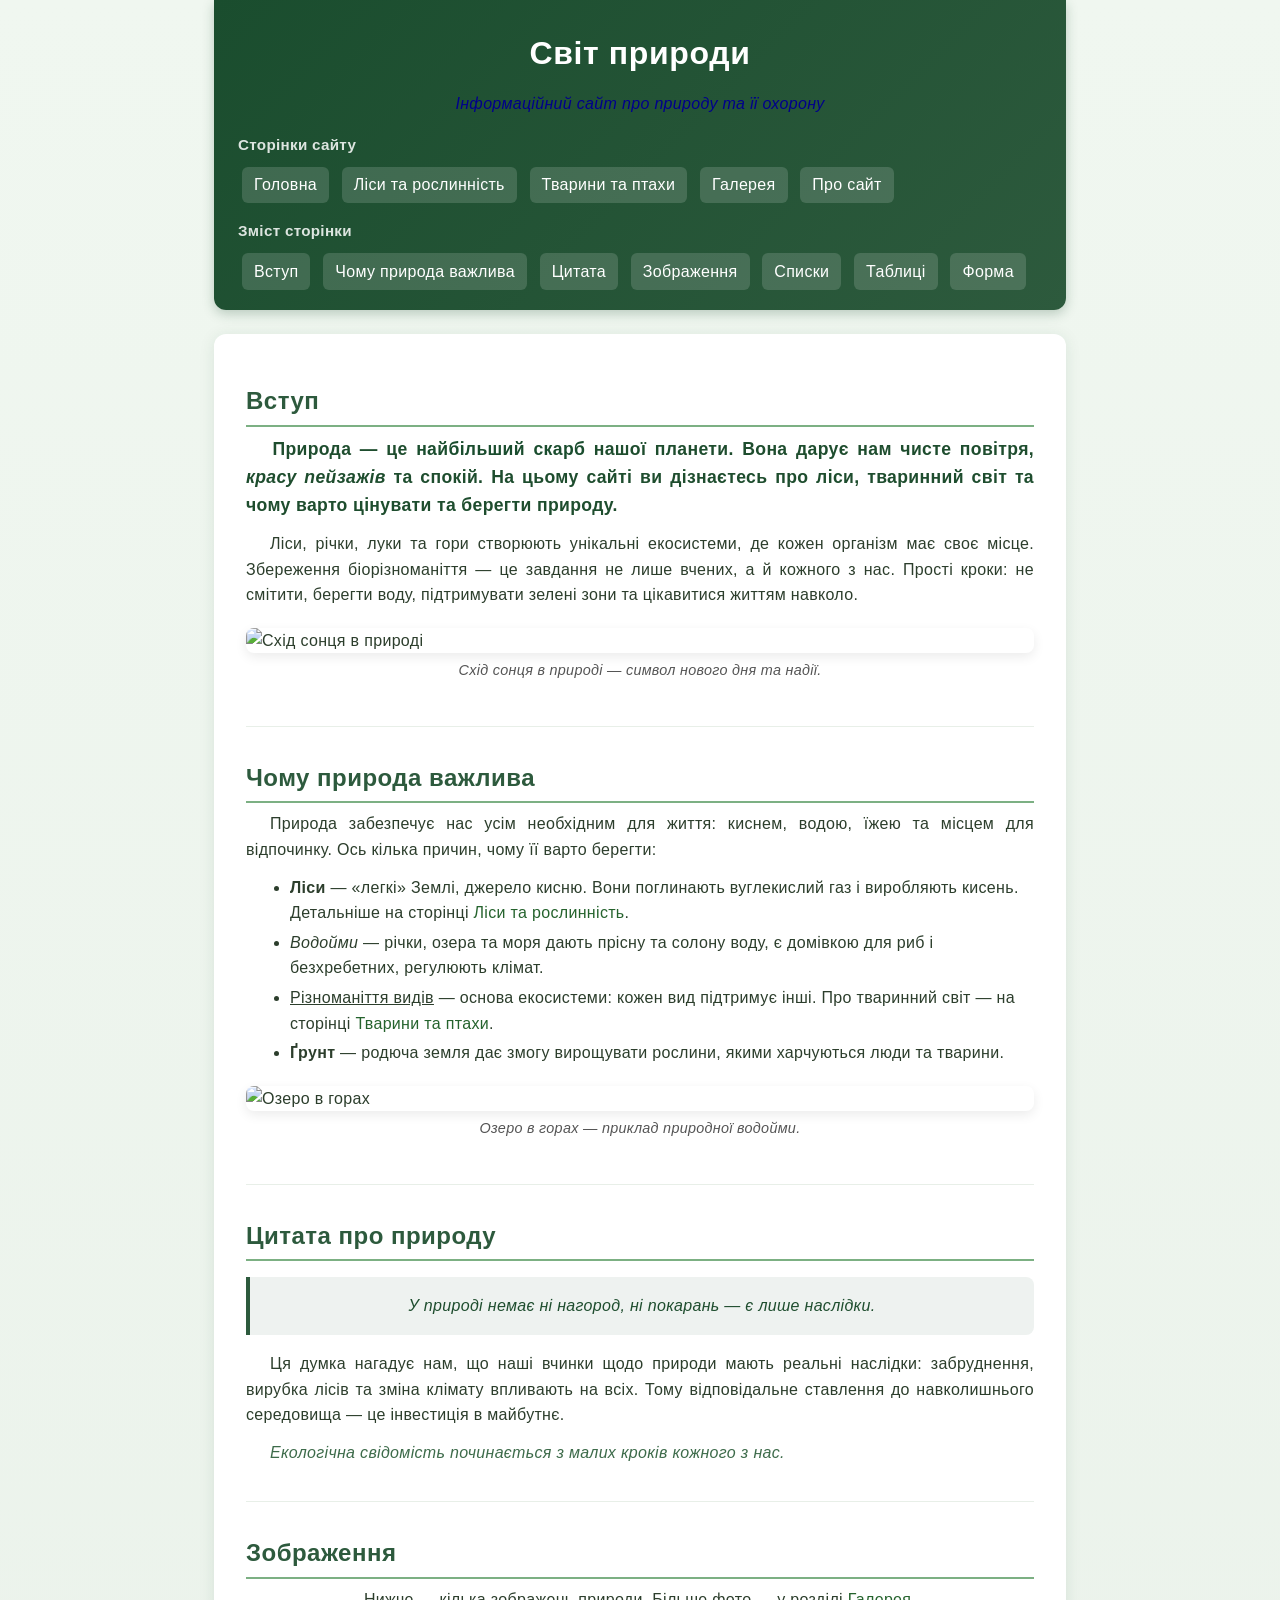
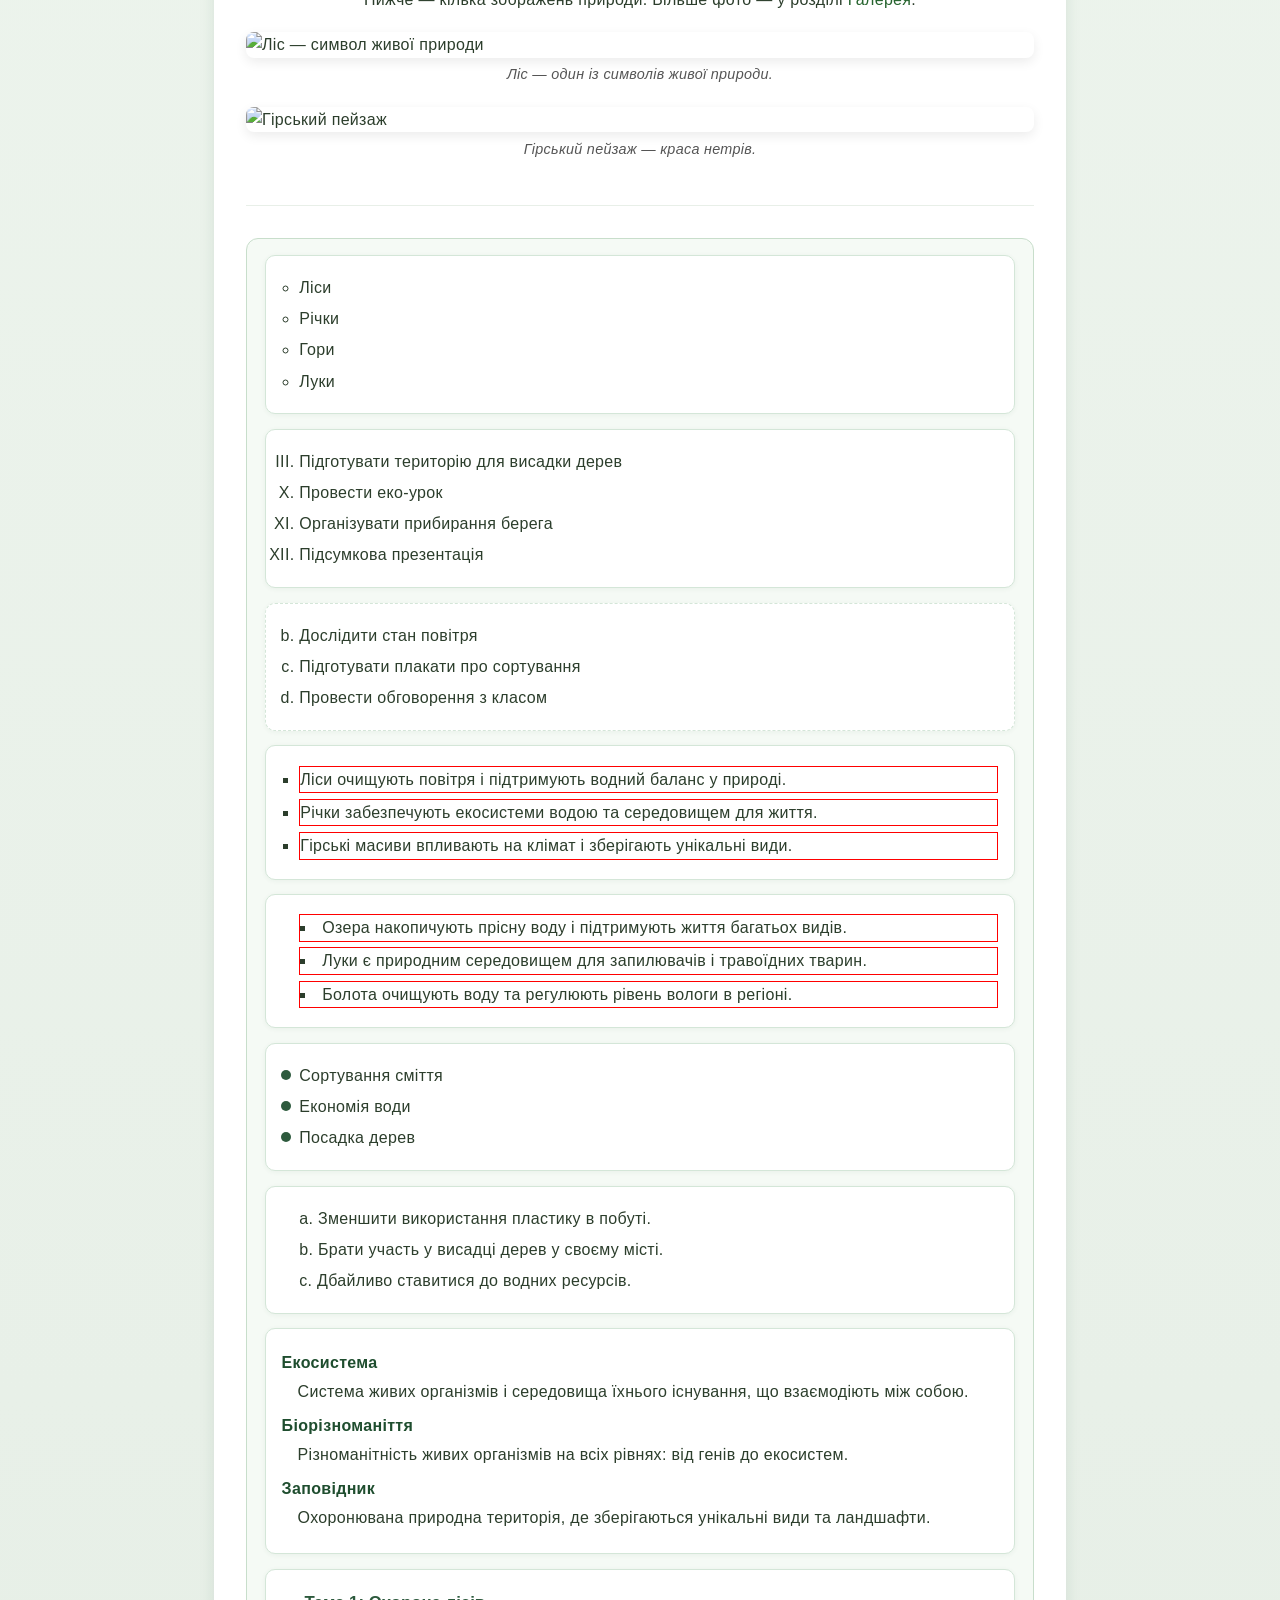
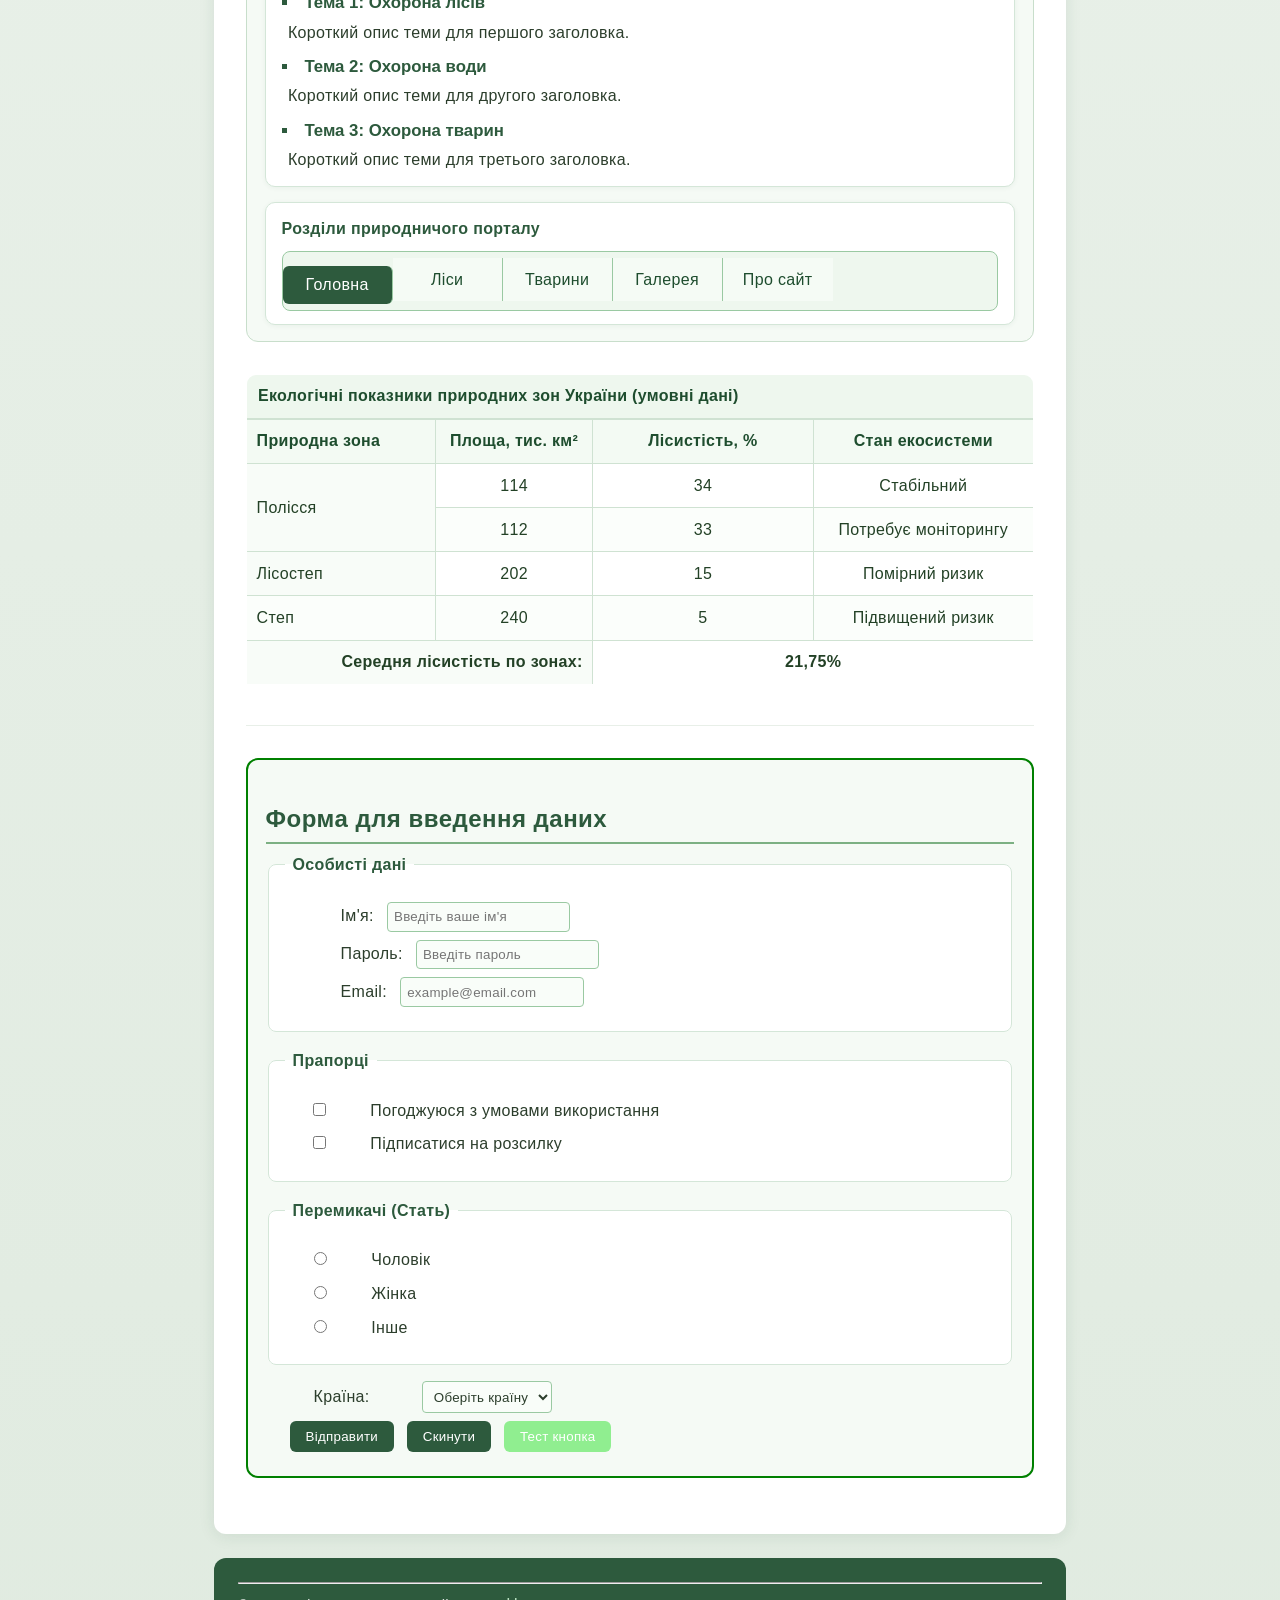
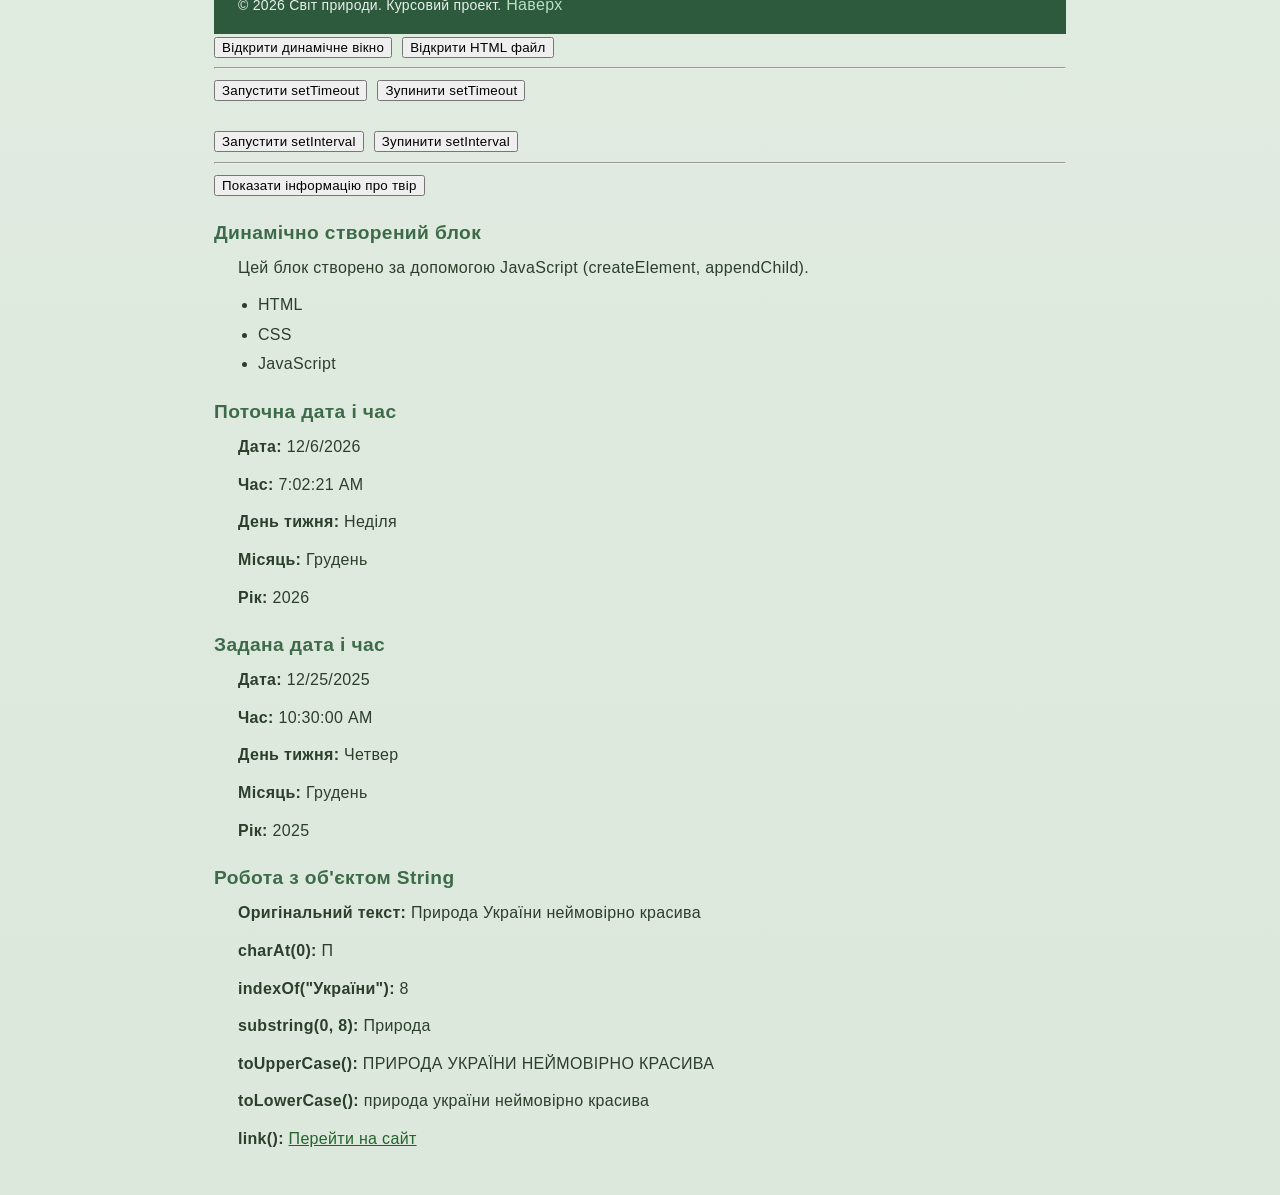
==== code/index.html @ 6f09ea5d "fr" ====
<!DOCTYPE html>
<html lang="uk">
<head>
    <meta charset="UTF-8">
    <meta name="viewport" content="width=device-width, initial-scale=1">
    <meta name="author" content="Денис">
    <meta name="description" content="Світ природи — інформаційний сайт про ліси, тваринний світ та охорону природи. Курсовий проект.">
    <meta name="keywords" content="природа, ліси, тварини, екологія, Україна">
    <meta http-equiv="Content-Language" content="uk">
    <title>Світ природи — Головна</title>
    <link rel="stylesheet" href="../css/style.css">
    <link rel="stylesheet" href="../css/index.css">
</head>
<body>
    <header id="top">
        <h1>Світ природи</h1>
        <p class="subtitle">Інформаційний сайт про природу та її охорону</p>

        <!-- Навігація по всьому сайту (інші сторінки) -->
        <nav aria-label="Головне меню сайту">
            <h2>Сторінки сайту</h2>
            <ul>
                <li><a href="index.html" onmouseover="console.log('Наведення через HTML-атрибут')">Головна</a></li>
                <li><a href="forest.html">Ліси та рослинність</a></li>
                <li><a href="animals.html">Тварини та птахи</a></li>
                <li><a href="gallery.html">Галерея</a></li>
                <li><a href="about.html">Про сайт</a></li>
            </ul>
        </nav>

        <!-- Якірні посилання лише для головної сторінки (зміст цієї сторінки) -->
        <nav aria-label="Зміст цієї сторінки">
            <h2>Зміст сторінки</h2>
            <ul>
                <li><a href="#vstup">Вступ</a></li>
                <li><a href="#chomu-vazhlyva">Чому природа важлива</a></li>
                <li><a href="#tsyta">Цитата</a></li>
                <li><a href="#zobrazhennia">Зображення</a></li>
                <li><a href="#lists-demo">Списки</a></li>
                <li><a href="#tables-demo">Таблиці</a></li>
                <li><a href="#form-demo">Форма</a></li>
            </ul>
        </nav>
    </header>

    <main>
        <article>
            <section id="vstup">
                <h2>Вступ</h2>
                <p class="lead">
                    Природа — це <strong class="highlight">найбільший скарб</strong> нашої планети. Вона дарує нам чисте повітря,
                    <em>красу пейзажів</em> та спокій. На цьому сайті ви дізнаєтесь про ліси, тваринний світ
                    та чому варто цінувати та берегти природу.
                </p>
                <p>
                    Ліси, річки, луки та гори створюють унікальні екосистеми, де кожен організм має своє місце.
                    Збереження біорізноманіття — це завдання не лише вчених, а й кожного з нас. Прості кроки:
                    не смітити, берегти воду, підтримувати зелені зони та цікавитися життям навколо.
                </p>
                <figure>
                    <img src="https://images.unsplash.com/photo-1470252649378-9c29740c9fa8?w=600" alt="Схід сонця в природі" width="600">
                    <figcaption>Схід сонця в природі — символ нового дня та надії.</figcaption>
                </figure>
            </section>

            <section id="chomu-vazhlyva">
                <h2>Чому природа важлива</h2>
                <p>Природа забезпечує нас усім необхідним для життя: киснем, водою, їжею та місцем для відпочинку. Ось кілька причин, чому її варто берегти:</p>
                <ul>
                    <li><b>Ліси</b> — «легкі» Землі, джерело кисню. Вони поглинають вуглекислий газ і виробляють кисень. Детальніше на сторінці <a href="forest.html">Ліси та рослинність</a>.</li>
                    <li><i>Водойми</i> — річки, озера та моря дають прісну та солону воду, є домівкою для риб і безхребетних, регулюють клімат.</li>
                    <li><u>Різноманіття видів</u> — основа екосистеми: кожен вид підтримує інші. Про тваринний світ — на сторінці <a href="animals.html">Тварини та птахи</a>.</li>
                    <li><b>Ґрунт</b> — родюча земля дає змогу вирощувати рослини, якими харчуються люди та тварини.</li>
                </ul>
                <figure>
                    <img src="https://images.unsplash.com/photo-1476275466078-4007374efbbe?w=600" alt="Озеро в горах" width="600">
                    <figcaption>Озеро в горах — приклад природної водойми.</figcaption>
                </figure>
            </section>

            <section id="tsyta">
                <h2>Цитата про природу</h2>
                <blockquote cite="https://uk.wikipedia.org/wiki/Природа">
                    <p>У природі немає ні нагород, ні покарань — є лише наслідки.</p>
                </blockquote>
                <p>Ця думка нагадує нам, що наші вчинки щодо природи мають реальні наслідки: забруднення, вирубка лісів та зміна клімату впливають на всіх. Тому відповідальне ставлення до навколишнього середовища — це інвестиція в майбутнє.</p>
                <p class="note">Екологічна свідомість починається з малих кроків кожного з нас.</p>
            </section>

            <section id="zobrazhennia">
                <h2>Зображення</h2>
                <p>Нижче — кілька зображень природи. Більше фото — у розділі <a href="gallery.html">Галерея</a>.</p>
                <figure>
                    <img src="https://images.unsplash.com/photo-1441974231531-c6227db76b6e?w=600" alt="Ліс — символ живої природи" width="600">
                    <figcaption>Ліс — один із символів живої природи.</figcaption>
                </figure>
                <figure>
                    <img src="https://images.unsplash.com/photo-1472214103451-9374bd1c798e?w=600" alt="Гірський пейзаж" width="600">
                    <figcaption>Гірський пейзаж — краса нетрів.</figcaption>
                </figure>
            </section>

            <!-- ЛР3: Розділ зі списками (ul, ol, dl) та властивостями list-style/display -->
            <section id="lists-demo">

                <!-- ЛР3(1): UL з HTML-атрибутом type та CSS list-style-type -->
                <ul type="square" class="ul-basic">
                    <li>Ліси</li>
                    <li>Річки</li>
                    <li>Гори</li>
                    <li>Луки</li>
                </ul>

                <!-- ЛР3(2): OL з атрибутами type/start/value -->
                <ol type="I" start="3" class="ol-roman">
                    <li>Підготувати територію для висадки дерев</li>
                    <li value="10">Провести еко-урок</li>
                    <li>Організувати прибирання берега</li>
                    <li>Підсумкова презентація</li>
                </ol>
                <ol type="a" start="2" class="ol-alpha">
                    <li>Дослідити стан повітря</li>
                    <li>Підготувати плакати про сортування</li>
                    <li>Провести обговорення з класом</li>
                </ol>

                <!-- ЛР3(3): list-style-position: outside -->
                <ul class="list-outside">
                    <li>Ліси очищують повітря і підтримують водний баланс у природі.</li>
                    <li>Річки забезпечують екосистеми водою та середовищем для життя.</li>
                    <li>Гірські масиви впливають на клімат і зберігають унікальні види.</li>
                </ul>

                <!-- ЛР3(4): list-style-position: inside -->
                <ul class="list-inside">
                    <li>Озера накопичують прісну воду і підтримують життя багатьох видів.</li>
                    <li>Луки є природним середовищем для запилювачів і травоїдних тварин.</li>
                    <li>Болота очищують воду та регулюють рівень вологи в регіоні.</li>
                </ul>

                <!-- ЛР3(5): list-style-image (кастомний маркер-зображення) -->
                <ul class="list-image">
                    <li>Сортування сміття</li>
                    <li>Економія води</li>
                    <li>Посадка дерев</li>
                </ul>

                <!-- ЛР3(6): скорочена властивість list-style -->
                <ol class="list-shorthand">
                    <li>Зменшити використання пластику в побуті.</li>
                    <li>Брати участь у висадці дерев у своєму місті.</li>
                    <li>Дбайливо ставитися до водних ресурсів.</li>
                </ol>

                <!-- ЛР3(7): список визначень DL -->
                <dl class="defs-list">
                    <dt>Екосистема</dt>
                    <dd>Система живих організмів і середовища їхнього існування, що взаємодіють між собою.</dd>
                    <dt>Біорізноманіття</dt>
                    <dd>Різноманітність живих організмів на всіх рівнях: від генів до екосистем.</dd>
                    <dt>Заповідник</dt>
                    <dd>Охоронювана природна територія, де зберігаються унікальні види та ландшафти.</dd>
                </dl>

                <!-- ЛР3(8): display: list-item для довільного елемента h1 (декілька пар h1+p) -->
                <div class="list-item-demo">
                    <h1 class="as-list-item">Тема 1: Охорона лісів</h1>
                    <p>Короткий опис теми для першого заголовка.</p>

                    <h1 class="as-list-item">Тема 2: Охорона води</h1>
                    <p>Короткий опис теми для другого заголовка.</p>

                    <h1 class="as-list-item">Тема 3: Охорона тварин</h1>
                    <p>Короткий опис теми для третього заголовка.</p>
                </div>

                <!-- ЛР3(4): Горизонтальне меню на основі ul/li/a (display + float + clear + border + background-color + text-decoration + text-align) -->
                <div class="menu-demo-wrap">
                    <p class="menu-demo-title">Розділи природничого порталу</p>
                    <ul class="menu-demo">
                        <li><a href="index.html">Головна</a></li>
                        <li><a href="forest.html">Ліси</a></li>
                        <li><a href="animals.html">Тварини</a></li>
                        <li><a href="gallery.html">Галерея</a></li>
                        <li><a href="about.html">Про сайт</a></li>
                    </ul>
                </div>
            </section>

            <!-- ЛР3(7,8): Таблиці -->
            <section id="tables-demo">
                <!-- п.7: tr, th, td, caption, thead/tbody/tfoot, colgroup/col,
                     align/valign, color, colspan/rowspan, width -->
                <!-- п.8: frame/rules + caption-side + border-collapse + border-spacing -->
                <div class="tables-demo-wrap">
                    <table
                        class="eco-table-attrs"
                        rules="all"
                        border="1"
                        cellspacing="0"
                        cellpadding="8"
                    >
                        <caption>Екологічні показники природних зон України (умовні дані)</caption>
                        <colgroup>
                            <col class="col-zone" style="width: 24%;">
                            <col class="col-index" style="width: 20%;">
                            <col class="col-index" style="width: 28%;">
                            <col class="col-level" style="width: 28%;">
                        </colgroup>
                        <thead>
                            <tr>
                                <th align="left">Природна зона</th>
                                <th align="center">Площа, тис. км²</th>
                                <th align="center">Лісистість, %</th>
                                <th align="center">Стан екосистеми</th>
                            </tr>
                        </thead>
                        <tbody>
                            <tr>
                                <td rowspan="2" valign="top">Полісся</td>
                                <td align="center">114</td>
                                <td align="center">34</td>
                                <td align="center">Стабільний</td>
                            </tr>
                            <tr>
                                <td align="center">112</td>
                                <td align="center">33</td>
                                <td align="center">Потребує моніторингу</td>
                            </tr>
                            <tr>
                                <td>Лісостеп</td>
                                <td align="center">202</td>
                                <td align="center">15</td>
                                <td align="center">Помірний ризик</td>
                            </tr>
                            <tr>
                                <td>Степ</td>
                                <td align="center">240</td>
                                <td align="center">5</td>
                                <td align="center">Підвищений ризик</td>
                            </tr>
                            <tr>
                                <td colspan="2" align="right"><b>Середня лісистість по зонах:</b></td>
                                <td align="center" colspan="2"><b>21,75%</b></td>
                            </tr>
                        </tbody>
                      
                    </table>

                </div>
            </section>

            <!-- ЛР2.1: Форма з різними полями -->
            <section id="form-demo">
                <h2>Форма для введення даних</h2>
                <form method="get" action="index.html">
                    <fieldset>
                        <legend>Особисті дані</legend>
                        <p>
                            <label for="name">Ім'я:</label>
                            <input type="text" id="name" name="name" placeholder="Введіть ваше ім'я">
                        </p>
                        <p>
                            <label for="password">Пароль:</label>
                            <input type="password" id="password" name="password" placeholder="Введіть пароль">
                        </p>
                        <p>
                            <label for="email">Email:</label>
                            <input type="email" id="email" name="email" placeholder="example@email.com">
                        </p>
                    </fieldset>

                    <fieldset>
                        <legend>Прапорці</legend>
                        <p>
                            <input type="checkbox" id="agree" name="agree" value="yes">
                            <label for="agree">Погоджуюся з умовами використання</label>
                        </p>
                        <p>
                            <input type="checkbox" id="newsletter" name="newsletter" value="yes">
                            <label for="newsletter">Підписатися на розсилку</label>
                        </p>
                    </fieldset>

                    <fieldset>
                        <legend>Перемикачі (Стать)</legend>
                        <p>
                            <input type="radio" id="male" name="gender" value="male">
                            <label for="male">Чоловік</label>
                        </p>
                        <p>
                            <input type="radio" id="female" name="gender" value="female">
                            <label for="female">Жінка</label>
                        </p>
                        <p>
                            <input type="radio" id="other" name="gender" value="other">
                            <label for="other">Інше</label>
                        </p>
                    </fieldset>

                    <p>
                        <label for="country">Країна:</label>
                        <select id="country" name="country">
                            <option value="">Оберіть країну</option>
                            <option value="ukraine">Україна</option>
                            <option value="poland">Польща</option>
                            <option value="germany">Німеччина</option>
                            <option value="france">Франція</option>
                        </select>
                    </p>

                    <p>
                        <input type="submit" value="Відправити">
                        <input type="reset" value="Скинути">
                        <button type="button" onclick="alert('Клік через HTML-атрибут!')">Тест кнопка</button>
                    </p>
                </form>
            </section>
        </article>
    </main>

    <footer>
        <hr>
        <p><small>&copy; 2026 Світ природи. Курсовий проект.</small> <a href="#top">Наверх</a></p>
    </footer>

    <script src="index.js"></script>
    <script src="events.js"></script>
     <script src="lab2_3.js"></script>
</body>
</html>
---- css/style.css ----
/*
   Світ природи — спільні (базові) стилі для всіх сторінок.
   Включає: скидання, типографіку, розкладку, властивості display (block / inline / inline-block).
   Документація: https://developer.mozilla.org/en-US/docs/Web/CSS/display

   ОСОБЛИВОСТІ DISPLAY В РОЗКЛАДЦІ:
   • display: block — елемент займає всю доступну ширину, починається з нового рядка.
     Margin/padding впливають з усіх сторін. Приклад: p, h1, div, section, main, header, footer.
   • display: inline — елемент у потокі тексту, не починає новий рядок; width/height не застосовуються.
     Приклад: a, span, img (за замовчуванням). Тут для img задано block, щоб прибрати проміжок під зображенням.
   • display: inline-block — як inline (стоїть у рядку), але всередині поводиться як блок:
     можна задати width, height, padding, margin по вертикалі. Використано для nav li та nav a (горизонтальне меню).
*/

/* ========== Скидання та бокс-модель ========== */
*,
*::before,
*::after {
    box-sizing: border-box;
}

* {
    font-family: "Segoe UI", Tahoma, Geneva, Verdana, sans-serif;
    letter-spacing: 0.02em;
}

body {
    margin: 0 auto;
    padding: 0 1.5rem 2rem;
    max-width: 900px;
    font-size: 1rem;
    color: #2c3e2c;
    background: linear-gradient(180deg, #f0f7f0 0%, #e8f0e8 50%, #dce8dc 100%);
    min-height: 100vh;
    line-height: 1.6;
}

/* ========== Display: block (блокові елементи) ========== */
/* p, h1, h2, h3, div, section, article, main, header, footer за замовчуванням мають display: block.
   Блок займає всю доступну ширину, починається з нового рядка, margin/padding впливають на усі сторони.
   Явно задаємо block для ясності та перевизначення. */
body,
main,
article,
header,
footer,
section,
nav,
h1, h2, h3,
p,
blockquote,
figure,
ul, ol {
    display: block;
}

/* ========== Display: block для внутрішньо-рядкових елементів (a, img) ========== */
/* Посилання (a) та зображення (img) за замовчуванням — inline. Якщо задати display: block,
   вони ведуть себе як блоки: займають ширину контейнера (або задану), можна задати margin/padding зверху-знизу.
   Тут: посилання в навігації робимо block всередині inline-block контейнера для клікабельної області. */
nav a {
    display: inline-block; /* див. нижче */
}

/* Посилання «На головну» / «Наверх» в контенті — блок для акценту */
main article a[href="index.html"],
main article a[href="#top"] {
    display: inline-block;
    margin-top: 0.5rem;
    padding: 0.4rem 0.8rem;
    background: #2d5a3d;
    color: #fff;
    text-decoration: none;
    border-radius: 6px;
}

main article a[href="index.html"]:hover,
main article a[href="#top"]:hover {
    background: #1e4d2e;
}

/* img за замовчуванням inline (залишає проміжок під базовою лінією). display: block прибирає це. */
figure img {
    display: block;
    max-width: 100%;
    height: auto;
    border-radius: 8px;
}

/* ========== Display: inline-block ========== */
/* inline-block: елемент у потокі як inline (не переносить на новий рядок сам по собі),
   але всередині поводиться як block — можна задати width, height, padding, margin по вертикалі.
   Ідеально для кнопок-посилань у ряд (навігація), тегів, піктограм. */
nav ul li {
    display: inline-block;
    margin: 0 0.25rem;
}

nav a {
    display: inline-block;
    padding: 0.35rem 0.75rem;
    color: #1a4d2e;
    text-decoration: none;
    border-radius: 6px;
    transition: background 0.2s, color 0.2s;
}

nav a:hover {
    background: #2d5a3d;
    color: #fff;
}

/* Заголовки — блокові */
h1 {
    font-size: 2rem;
    font-weight: 700;
    color: #1a4d2e;
    text-align: center;
    margin: 0 0 0.5rem 0;
    padding: 0.5rem 0;
}

h2 {
    font-size: 1.5rem;
    font-weight: 600;
    color: #2d5a3d;
    margin: 1.5rem 0 0.5rem 0;
    padding-bottom: 0.25rem;
    border-bottom: 2px solid #7cb083;
}

h3 {
    font-size: 1.2rem;
    font-weight: 600;
    color: #3d6b4a;
    margin: 1rem 0 0.4rem 0;
}

p {
    margin: 0 0 0.75rem 0;
    padding: 0;
    text-align: justify;
    text-indent: 1.5em;
}

blockquote {
    margin: 1rem 0;
    padding: 1rem 1.5rem;
    border-left: 4px solid #2d5a3d;
    background: rgba(45, 90, 61, 0.08);
    border-radius: 0 8px 8px 0;
}

blockquote p {
    text-indent: 0;
    text-align: center;
    font-style: italic;
    color: #1e4d2e;
    margin: 0;
}

figure {
    margin: 1.25rem 0;
    padding: 0;
}

figcaption {
    margin: 0.35rem 0 0 0;
    font-size: 0.9rem;
    font-style: italic;
    color: #555;
    text-align: center;
}

ul, ol {
    margin: 0.5rem 0 1rem 1.5rem;
    padding: 0 0 0 1.25rem;
}

li {
    margin: 0.25rem 0;
}

a {
    color: #25632d;
    text-decoration: underline;
}

a:hover {
    color: #1a7c2e;
}

small {
    font-size: 0.875rem;
}

/* ========== Шапка та підвал (спільні) ========== */
header {
    background: linear-gradient(135deg, #1a4d2e 0%, #2d5a3d 100%);
    color: #fff;
    padding: 1.25rem 1.5rem;
    margin: 0 0 1.5rem 0;
    border-radius: 0 0 12px 12px;
    box-shadow: 0 4px 12px rgba(26, 77, 46, 0.25);
}

header h1 {
    color: #fff;
    margin-bottom: 0.25rem;
}

header .subtitle,
header p {
    color: rgba(255, 255, 255, 0.9);
    font-size: 1rem;
    text-align: center;
    text-indent: 0;
    margin: 0 0 1rem 0;
}

header nav {
    margin-top: 1rem;
}

header nav h2 {
    font-size: 1rem;
    color: rgba(255, 255, 255, 0.85);
    border: none;
    margin: 0.5rem 0 0.35rem 0;
}

header nav ul {
    list-style: none;
    margin: 0;
    padding: 0;
}

header nav a {
    color: #fff;
    text-decoration: none;
    background: rgba(255, 255, 255, 0.15);
}

header nav a:hover {
    background: rgba(255, 255, 255, 0.3);
    color: #fff;
}

footer {
    margin-top: 2rem;
    padding: 1rem 1.5rem;
    background: #2d5a3d;
    color: rgba(255, 255, 255, 0.9);
    text-align: center;
    border-radius: 12px 12px 0 0;
}

footer p {
    margin: 0;
    text-indent: 0;
}

footer a {
    color: #b8e0c0;
    text-decoration: none;
}

footer a:hover {
    text-decoration: underline;
}

.highlight {
    font-weight: 700;
    color: #1a4d2e;
}

.note {
    font-style: italic;
    color: #3d6b4a;
}
---- css/index.css ----
/*
   Стилі головної сторінки (index.html).
   Два блоки навігації, секції з якорями, цитата, зображення.
*/

main {
    background: #fff;
    padding: 1.5rem 2rem;
    border-radius: 12px;
    box-shadow: 0 2px 16px rgba(26, 77, 46, 0.1);
}

/* Два nav на головній: «Сторінки сайту» та «Зміст сторінки» */
header nav:first-of-type {
    margin-bottom: 0.5rem;
}

header nav h2 {
    font-size: 0.95rem;
}

section {
    margin-bottom: 2rem;
    padding-bottom: 1.5rem;
    border-bottom: 1px solid #e8efe8;
}

section:last-of-type {
    border-bottom: none;
}

.lead {
    font-size: 1.1rem;
    font-weight: 600;
    color: #1e4d2e;
}

.subtitle {
    font-style: italic;
    color: rgba(255, 255, 255, 0.95);
}

/* Картинки на головній — блок, заокруглення */
#vstup figure img,
#chomu-vazhlyva figure img,
#zobrazhennia figure img {
    width: 100%;
    box-shadow: 0 4px 12px rgba(0, 0, 0, 0.08);
}

#zobrazhennia p {
    text-indent: 0;
    text-align: center;
}

footer {
    margin-top: 1.5rem;
}

/* =========================================================
   ЛР3: Списки та display: list-item
   ========================================================= */

/* Загальний контейнер секції зі списками */
#lists-demo {
    background: #f5faf5;
    border: 1px solid #c8decb;
    border-radius: 12px;
    padding: 1rem 1.1rem;
    overflow: hidden;
}

/* Єдиний стиль картки для кожного прикладу списку */
#lists-demo > dl,
#lists-demo > .list-item-demo {
    margin: 0 0 0.9rem 0;
    padding: 0.85rem 1rem;
    border: 1px solid #d4e6d8;
    border-radius: 10px;
    background: #ffffff;
    box-shadow: 0 1px 5px rgba(26, 77, 46, 0.06);
}

/* Окремо для ul/ol: контролюємо внутрішні відступи, щоб маркери не виходили за межі */
#lists-demo > ul,
#lists-demo > ol {
    margin: 0 0 0.9rem 0;
    padding: 0.85rem 1rem 0.85rem 2.1rem;
    border: 1px solid #d4e6d8;
    border-radius: 10px;
    background: #ffffff;
    box-shadow: 0 1px 5px rgba(26, 77, 46, 0.06);
    max-width: 100%;
}

#lists-demo > :last-child {
    margin-bottom: 0;
}

#lists-demo li {
    margin: 0.35rem 0;
}

/* UL + type + list-style-type */
.ul-basic {
    list-style-type: circle;
    list-style-position: outside;
    padding-left: 2.2rem;
}

/* OL з type/start/value + list-style-type */
.ol-roman {
    list-style-type: upper-roman;
    list-style-position: outside;
    padding-left: 2.4rem;
}

.ol-alpha {
    list-style-type: lower-alpha;
    list-style-position: outside;
    padding-left: 2.2rem;
}

#lists-demo .ol-alpha {
    border-style: dashed;
}

/* list-style-position: outside */
.list-outside {
    list-style-type: square;
    list-style-position: outside;
    padding-left: 2.2rem;
}

/* list-style-position: inside */
.list-inside {
    list-style-type: square;
    list-style-position: inside;
}

.list-inside li {
 border: 1px solid red;   
}
.list-outside li {
 border: 1px solid red;   
}

/* list-style-image */
.list-image {
    list-style-image: url("data:image/svg+xml,%3Csvg xmlns='http://www.w3.org/2000/svg' width='12' height='12' viewBox='0 0 12 12'%3E%3Ccircle cx='6' cy='6' r='5' fill='%232d5a3d'/%3E%3C/svg%3E");
    list-style-position: outside;
    padding-left: 2.3rem;
}

/* Скорочена властивість list-style */
.list-shorthand {
    list-style: lower-alpha inside;
}

/* Список визначень */
.defs-list dt {
    font-weight: 700;
    color: #1e4d2e;
    margin-top: 0.45rem;
}

.defs-list dd {
    margin: 0.2rem 0 0.55rem 1rem;
}

/* display: list-item для довільного елемента h1 */
.as-list-item {
    display: list-item;
    list-style-type: square;
    list-style-position: inside;
    font-size: 1.05rem;
    text-transform: none;
    text-align: left;
    letter-spacing: normal;
    color: #2d5a3d;
    margin: 0.45rem 0 0.15rem 0;
    padding: 0;
}

.as-list-item::marker {
    color: #2d5a3d;
}

.list-item-demo p {
    text-indent: 0;
    margin: 0 0 0.55rem 0.4rem;
}

.list-item-demo p:last-child {
    margin-bottom: 0;
}

/* Висновки */
.list-conclusions {
    list-style: disc outside;
}

#lists-demo .list-conclusions {
    background: #eef7ee;
    border-color: #c3ddc8;
}

/* =========================================================
   ЛР3(4): Горизонтальне меню ul > li > a
   Властивості: display, float, clear, border, background-color,
   text-decoration, text-align.
   ========================================================= */
.menu-demo-wrap {
    margin-top: 0.9rem;
    padding: 0.85rem 1rem;
    border: 1px solid #d4e6d8;
    border-radius: 10px;
    background: #ffffff;
    box-shadow: 0 1px 5px rgba(26, 77, 46, 0.06);
}

.menu-demo-title {
    margin: 0 0 0.6rem 0;
    text-indent: 0;
    font-weight: 600;
    color: #2d5a3d;
}

.menu-demo {
    list-style: none;
    margin: 0;
    padding: 0;
    border: 1px solid #9ac9a2;
    border-radius: 8px;
    overflow: hidden;
    background-color: #eef7ee;
}

/* float: елементи li стають в ряд */
.menu-demo li {
    float: left;
    margin: 0;
}

/* display:block + text-align + text-decoration */
.menu-demo li a {
    display: block;
    padding: 0.55rem 0.9rem;
    border-right: 1px solid #9ac9a2;
    background-color: #f5fbf5;
    color: #1e4d2e;
    text-decoration: none;
    text-align: center;
    min-width: 110px;
}

.menu-demo li:last-child a {
    border-right: none;
}

.menu-demo li a:hover {
    background-color: #2d5a3d;
    color: #ffffff;
}

/* clear: очищаємо float, щоб контейнер не "схлопувався" */
.menu-demo::after {
    content: "";
    display: block;
    clear: both;
}

/* =========================================================
   ЛР3(7,8): Таблиці
   ========================================================= */
.tables-demo-wrap {
    margin-top: 0.9rem;
}

.eco-table-attrs,
.eco-table-css {
    width: 100%;
    margin: 0 0 1rem 0;
    color: #234126;
    background: #ffffff;
    border: 1px solid #b9d5be;
    border-radius: 10px;
    overflow: hidden;
}

/* Таблиця 1: щільна модель меж */
.eco-table-attrs {
    border-collapse: collapse;
    border-spacing: 0;
}

.eco-table-attrs caption {
    caption-side: top;
    text-align: left;
    padding: 0.55rem 0.75rem;
    font-weight: 700;
    color: #1e4d2e;
    background: #eef7ee;
    border-bottom: 1px solid #cfe2d2;
}

.eco-table-attrs th,
.eco-table-attrs td {
    border: 1px solid #cfe2d2;
    padding: 0.55rem 0.6rem;
    vertical-align: middle;
}

.eco-table-attrs thead th {
    background: #f3faf3;
    color: #1e4d2e;
}

.eco-table-attrs tbody tr:nth-child(even) {
    background: #fbfefb;
}

.eco-table-attrs tfoot td {
    background: #eef7ee;
    font-style: italic;
}

.eco-table-attrs .col-zone {
    background: #f8fcf8;
}

/* Таблиця 2: розділена модель меж */
.eco-table-css {
    border-collapse: separate;
    border-spacing: 6px;
    background: #edf6ed;
}

.eco-table-css caption {
    caption-side: bottom;
    text-align: left;
    padding: 0.45rem 0.2rem 0.1rem 0.2rem;
    font-weight: 600;
    color: #2b5a35;
}

.eco-table-css th,
.eco-table-css td {
    border: 1px solid #bcd8c1;
    background: #ffffff;
    padding: 0.55rem 0.6rem;
    vertical-align: top;
}

.eco-table-css thead th {
    background: #f6fbf6;
}

/* =========================================================
   ЛР2.1: Форма
   ========================================================= */
#form-demo {
    background: #f5faf5;
    border: 1px solid #c8decb;
    border-radius: 12px;
    padding: 1rem 1.1rem;
    overflow: hidden;
}

#form-demo form {
    margin: 0;
}

#form-demo fieldset {
    border: 1px solid #d4e6d8;
    border-radius: 8px;
    padding: 1rem;
    margin-bottom: 1rem;
    background: #ffffff;
}

#form-demo legend {
    font-weight: 600;
    color: #2d5a3d;
    padding: 0 0.5rem;
}

#form-demo p {
    margin: 0.5rem 0;
}

#form-demo label {
    display: inline-block;
    width: 120px;
    margin-right: 0.5rem;
    color: #2c3e2c;
}

#form-demo fieldset p label {
    width: auto;
    margin-left: 0.5rem;
}

#form-demo input[type="text"],
#form-demo input[type="password"],
#form-demo input[type="email"],
#form-demo select {
    padding: 0.4rem;
    border: 1px solid #9ac9a2;
    border-radius: 4px;
    background: #f9fdf9;
    color: #2c3e2c;
}

#form-demo input[type="text"]:focus,
#form-demo input[type="password"]:focus,
#form-demo input[type="email"]:focus,
#form-demo select:focus {
    border-color: #2d5a3d;
    outline: none;
}

#form-demo input[type="checkbox"],
#form-demo input[type="radio"] {
    margin-right: 0.5rem;
}

#form-demo input[type="submit"],
#form-demo input[type="reset"],
#form-demo button {
    padding: 0.5rem 1rem;
    border: none;
    border-radius: 6px;
    background: #2d5a3d;
    color: #fff;
    cursor: pointer;
    margin-right: 0.5rem;
}

#form-demo input[type="submit"]:hover,
#form-demo input[type="reset"]:hover,
#form-demo button:hover {
    background: #1e4d2e;
}

#form-demo button img {
    margin-right: 0.5rem;
}
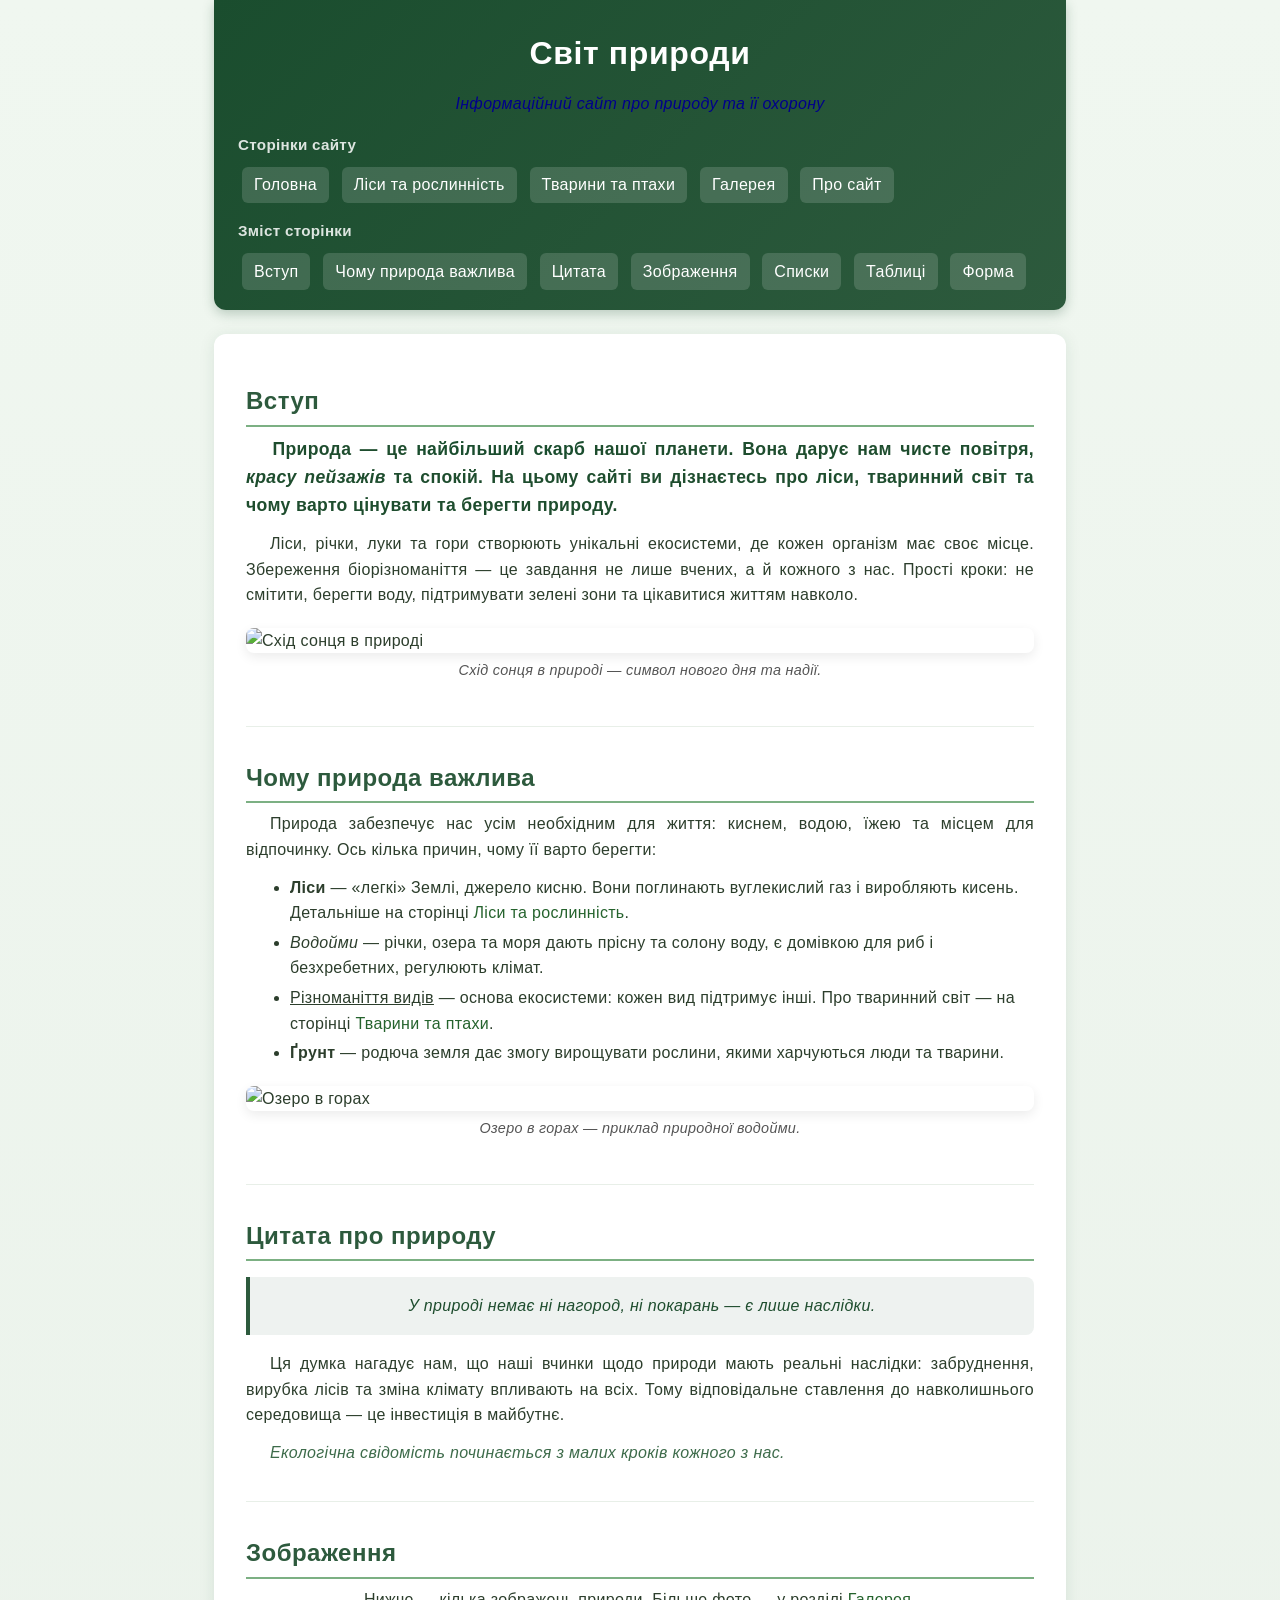
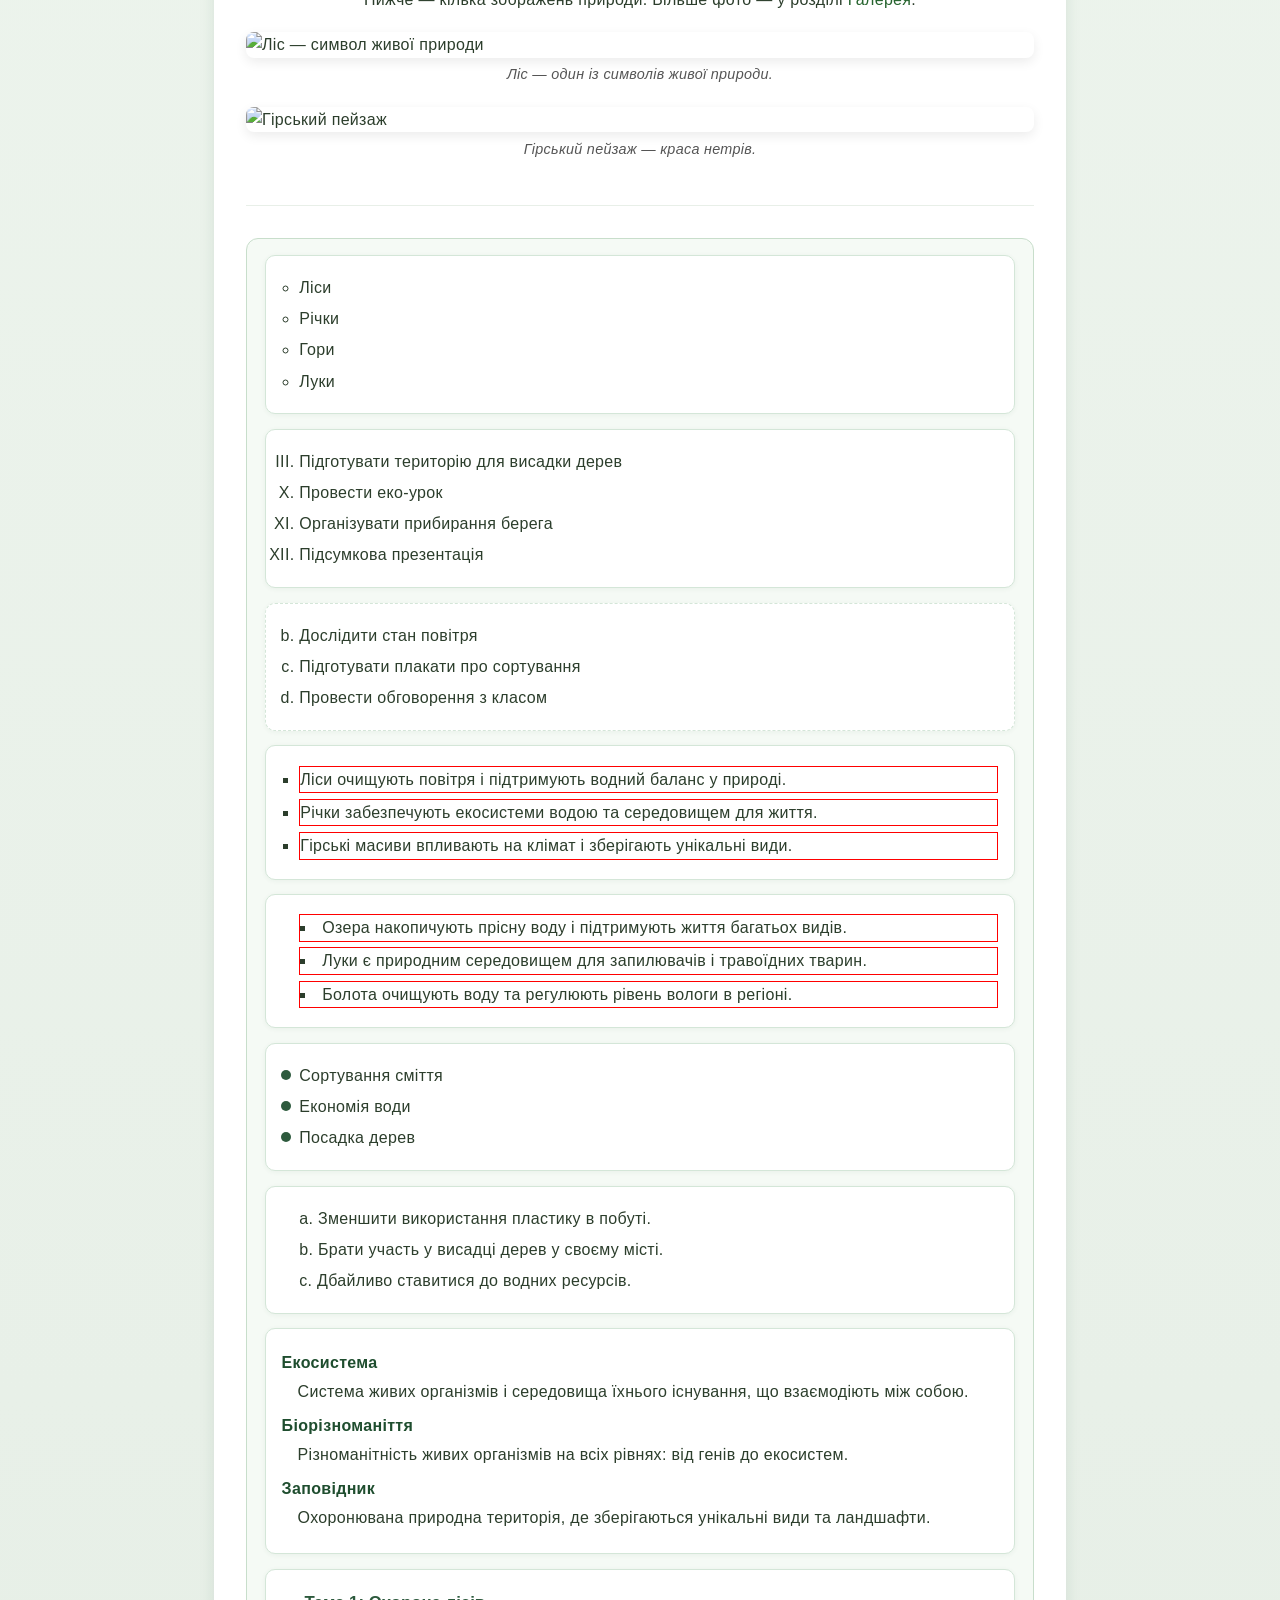
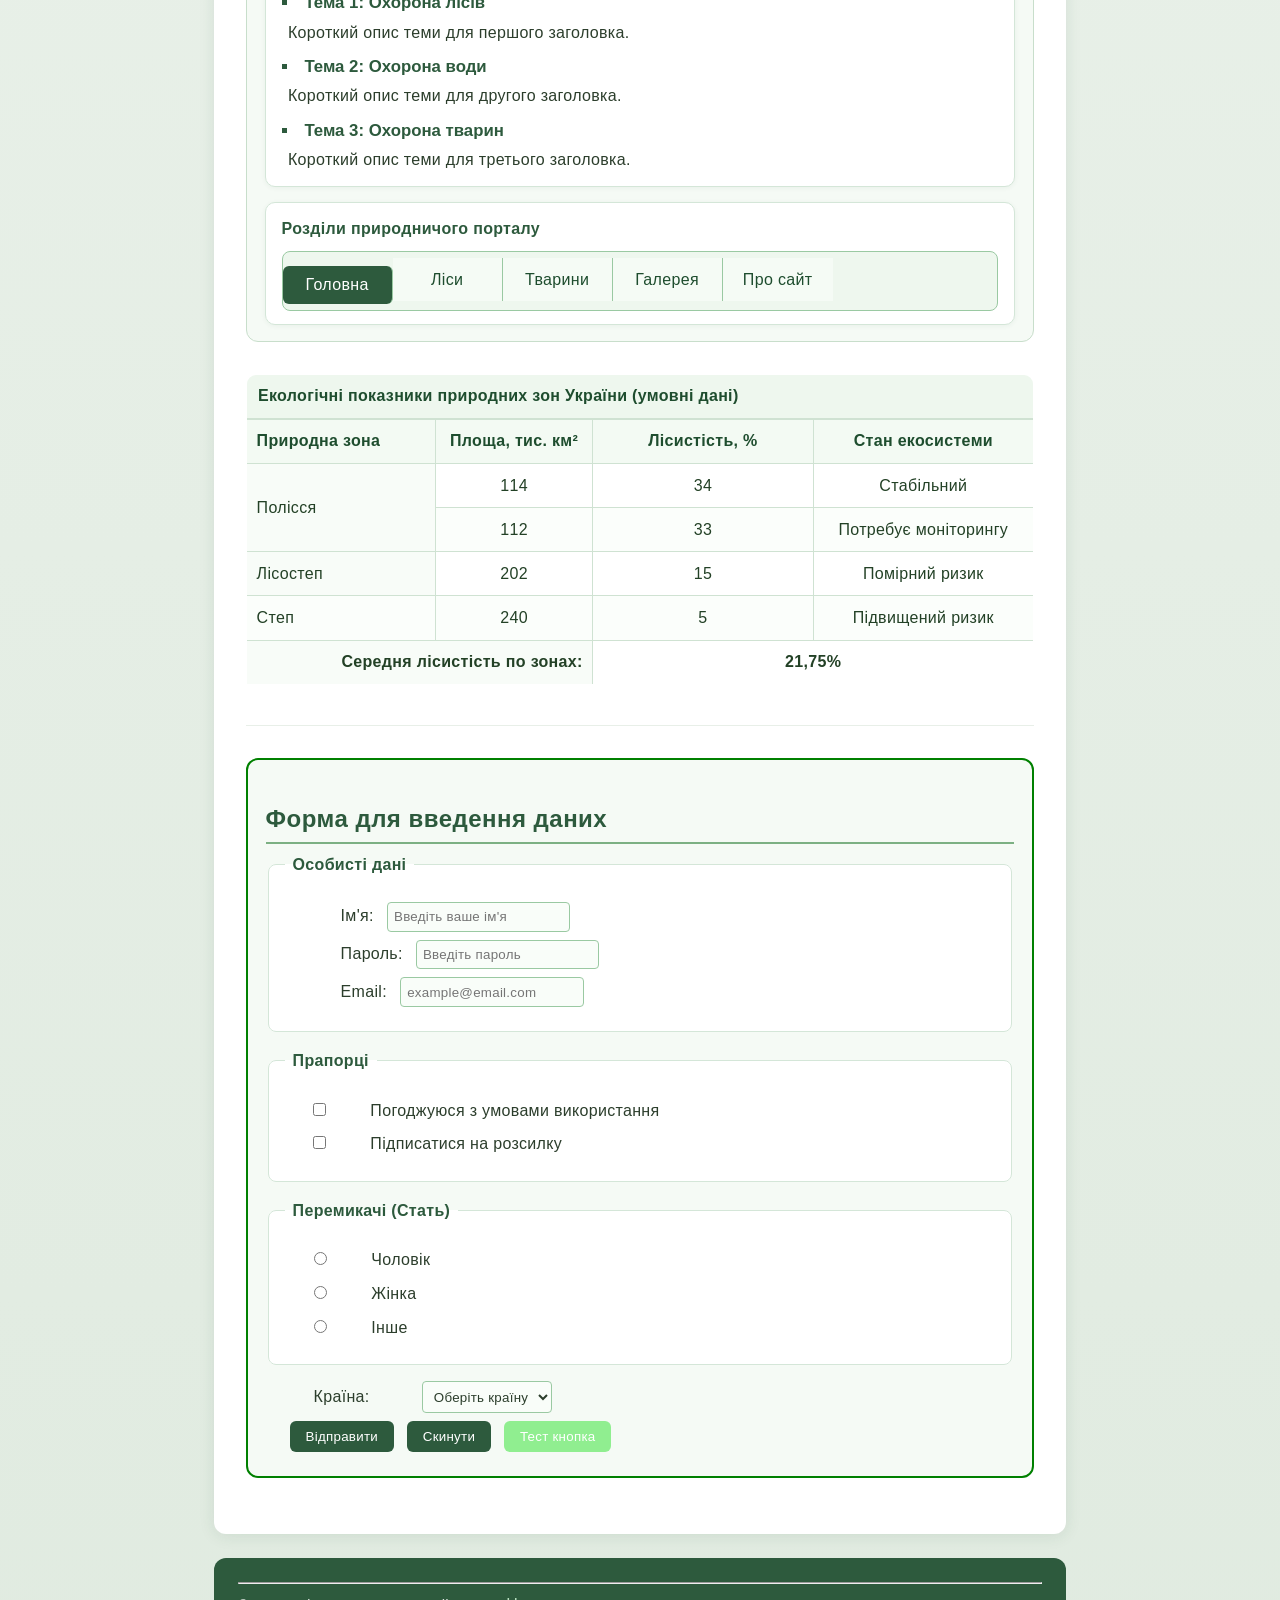
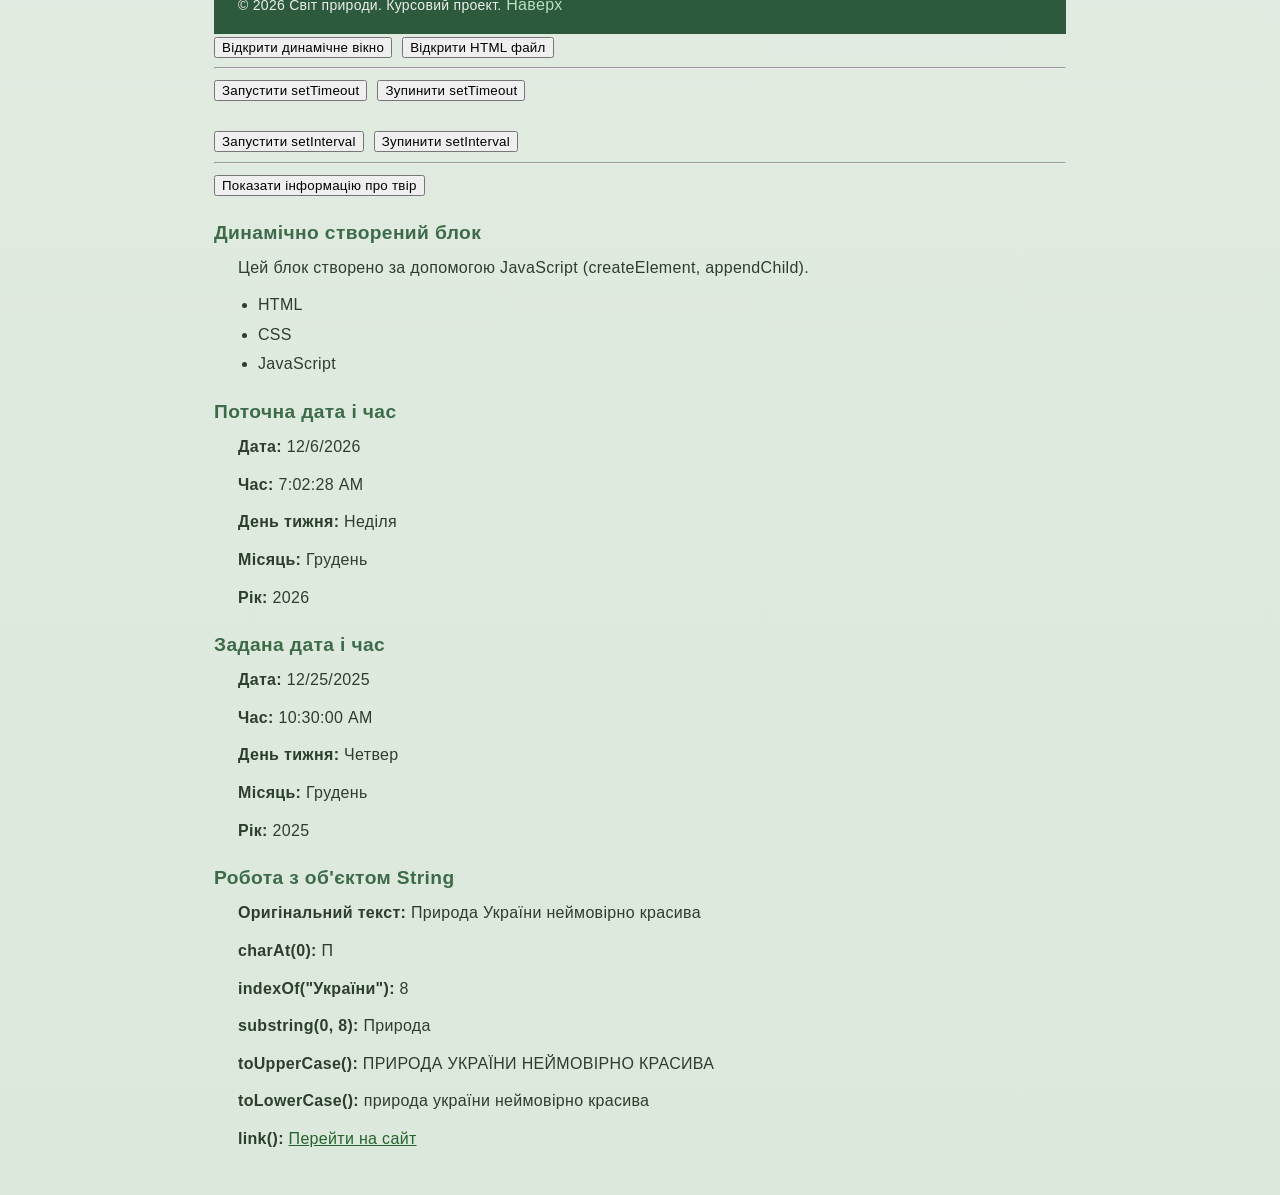
==== commit be5a5db3: "fra1" ====
--- a/code/index.html
+++ b/code/index.html
@@ -324,8 +324,8 @@
         <p><small>&copy; 2026 Світ природи. Курсовий проект.</small> <a href="#top">Наверх</a></p>
     </footer>
 
-    <script src="index.js"></script>
-    <script src="events.js"></script>
-     <script src="lab2_3.js"></script>
+    <script src="../js/index.js"></script>
+    <script src="../js/events.js"></script>
+     <script src="../js/dom.js"></script>
 </body>
 </html>
